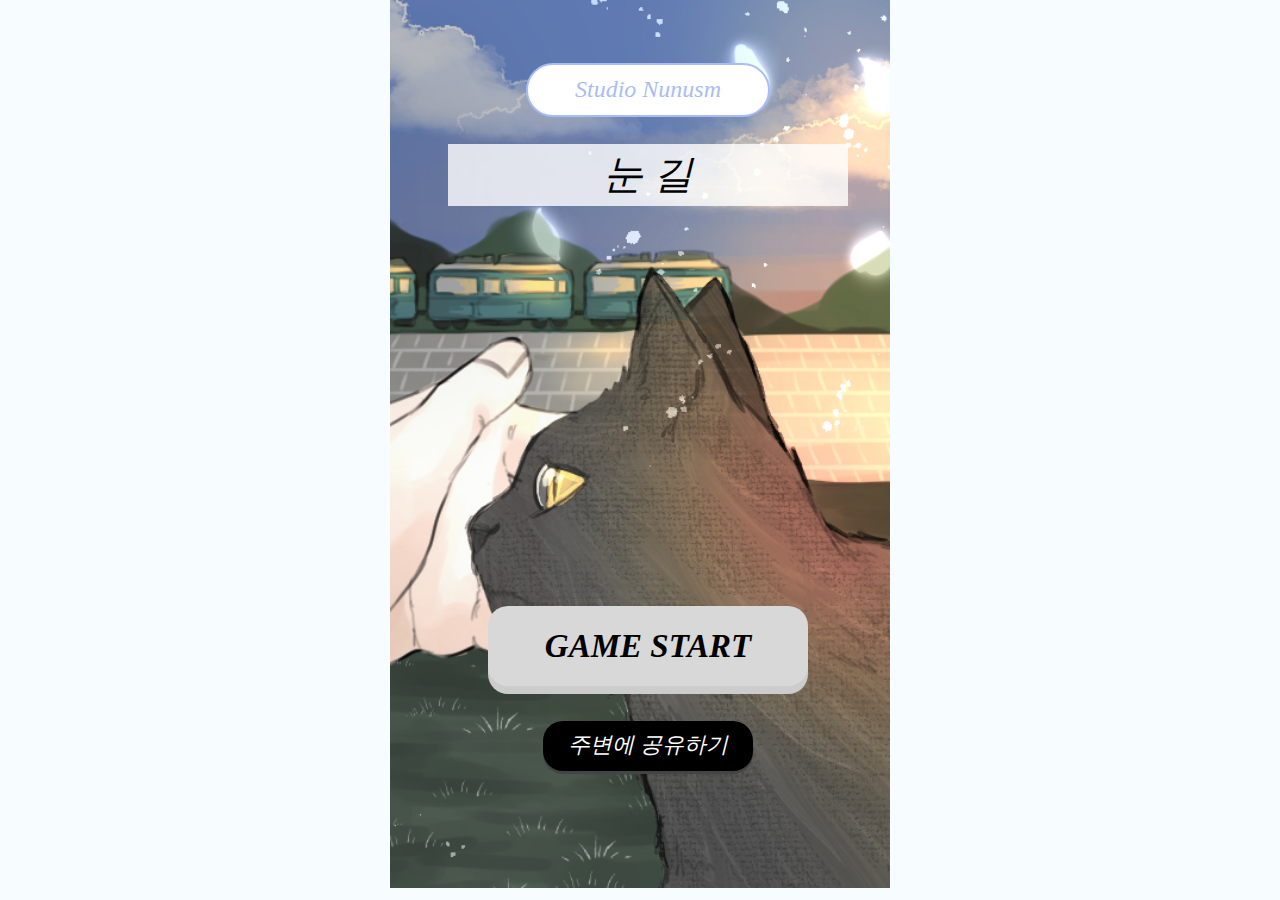
==== index.html @ a26ecec2 "Add files via upload" ====
<!DOCTYPE html>
<html lang="ko">
<head>
  <meta charset="UTF-8">
  <meta http-equiv="X-UA-Compatible" content="IE=edge">
  <meta name="viewport" content="width=device-width, initial-scale=1.0">

  <title>눈길_Nunusm</title>

  <link rel="icon" href="favicon.ico">

  <!-- <link rel="stylesheet" href="https://cdn.jsdelivr.net/npm/reset-css@5.0.1/reset.min.css">
  <link rel="stylesheet" as="style" crossorigin href="https://cdn.jsdelivr.net/gh/orioncactus/pretendard@v1.3.6/dist/web/variable/pretendardvariable-dynamic-subset.css" />
   -->
  <link rel="stylesheet" href="./css/common.css">
  <link rel="stylesheet" href="./css/home.css">
  <script defer src="./js/share.js"></script>
</head>
<body>
  <h2 class="page-subtitle">
    Studio Nunusm
  </h2>
  <h1 class="page-title">
    눈 길
  </h1>
  <!-- <img src="./images/main_character.png" alt="캐릭터" class="character"> -->
  <a href="/conversation.html" class="btn btn-lightgray">
    GAME START
  </a>
  <div class="btn btn-black btn-small share-or-copy">
    주변에 공유하기
  </div>
</body>
</html>
---- css/common.css ----
body {
  font-family: "Pretendard Variable";
  word-break: keep-all;
  padding-top: 35px;
  padding-bottom: 40px;
}
img {
  display: block;
}
.page-title {
  margin-bottom: 20px;
  font-size: 40px;
  font-weight: 580;
  line-height: 1.3;
  color: #000000;
  text-align: center;
  font-style: italic;
  background-color: rgba(255,255,255,0.8);
  max-width: 400px;
  height:fit-content;
  margin-left: auto;
  margin-right: auto;
  padding-top:5px;
  padding-bottom:5px;

}
.page-subtitle {
  font-family: 'Times New Roman', Times, serif;
  font-style: italic;
  width: 240px;
  height: 50px;
  margin-left: auto;
  margin-right: auto;
  margin-bottom: 20px;
  border: 2.5px solid #A9BCF5;
  border-radius: 30px;
  background-color: #FFFFFF;
  display: flex;
  justify-content: center;
  align-items: center;
  font-size: 24px;
  font-weight:500;
  color: #A9BCF5;

}
.btn {
  max-width: 320px;
  height: 80px;
  margin-left: auto;
  margin-right: auto;
  margin-bottom: 35px;
  border-radius: 20px;
  display: flex;
  justify-content: center;
  align-items: center;
  font-weight: 600;
  font-size: 33px;
  font-style: italic;
  line-height: 1.4;
  text-decoration: none;
  text-align: center;
  cursor: pointer;
  user-select: none;
  transition: 0.1s;
}
.btn-lightgray {
  background-color: #D8D8D8;
  box-shadow: 0 8px 0 #cccccc;
  color: #000000;
  margin-top: 400px;

}
.btn-lightgray:active {
  box-shadow: 0 4px 0 #cccccc;
  transform: translateY(5px);
}
.btn-black {
  background-color: #000000;
  box-shadow: 0 3px 0 #444444;
  color: #ffffff;
  font-weight: 450;
}
.btn-black:active {
  box-shadow: 0 3px 0 #444444;
  transform: translateY(5px);
}
.btn-gray {
  background-color: #F2F4F6;
  box-shadow: 0 8px 10 #DFE1E2;
  color: #444444;
}
.btn-gray:active {
  box-shadow: 0 4px 10 #DFE1E2;
  transform: translateY(5px);
}
.btn-small {
  max-width: 210px;
  height: 50px;
  margin-bottom: 30px;
  font-size: 22px;
}

/* @media (max-width: 640px) {
  body {
    padding-top: 50px;
    margin-left: 20px;
    margin-right: 20px;
  }
  .page-title {
    font-size: 45px;
  }
  .btn {
    max-width: 300px;
    height: 75px;
    font-size: 30px;
  }
  .btn-small{
    max-width: 195px;
    height: 47px;
    font-size:20px;
  }
} */
---- css/home.css ----
body {
  background-color: #F6FCFF;
  background-image: url("../images/home.jpg");
  background-size: 500px;
  background-position: top;
  background-repeat: no-repeat;
  width: 100%;
}
.character {
  max-width: 364px;
  width: 100%;
  margin-left: auto;
  margin-right: auto;
  margin-bottom: 40px;
}
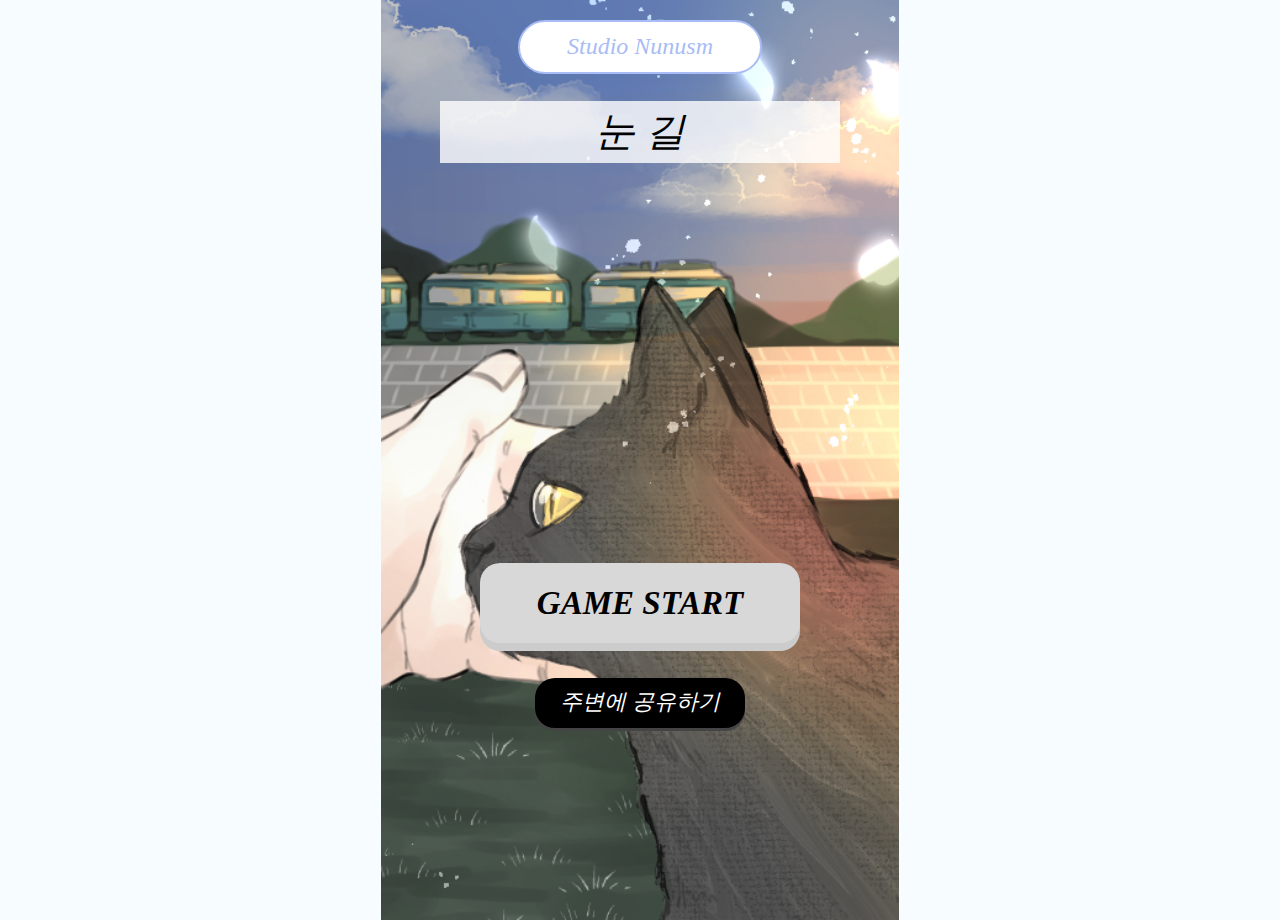
==== commit 6cde5036: "Update index.html" ====
--- a/index.html
+++ b/index.html
@@ -1,6 +1,15 @@
 <!DOCTYPE html>
 <html lang="ko">
 <head>
+  <!-- Google tag (gtag.js) -->
+<script async src="https://www.googletagmanager.com/gtag/js?id=G-TP3XF3L8WX"></script>
+<script>
+  window.dataLayer = window.dataLayer || [];
+  function gtag(){dataLayer.push(arguments);}
+  gtag('js', new Date());
+
+  gtag('config', 'G-TP3XF3L8WX');
+</script>
   <meta charset="UTF-8">
   <meta http-equiv="X-UA-Compatible" content="IE=edge">
   <meta name="viewport" content="width=device-width, initial-scale=1.0">
@@ -31,4 +40,4 @@
     주변에 공유하기
   </div>
 </body>
-</html>+</html>
--- a/css/home.css
+++ b/css/home.css
@@ -1,10 +1,14 @@
 body {
   background-color: #F6FCFF;
   background-image: url("../images/home.jpg");
-  background-size: 500px;
-  background-position: top;
-  background-repeat: no-repeat;
+  background-size: contain; /* 이미지가 잘리지 않도록 비율 유지하면서 화면에 맞추기 */
+  background-position: top; /* 이미지를 중앙에 배치 */
+  background-repeat: no-repeat; /* 이미지를 반복하지 않음 */
   width: 100%;
+  height: 100vh; /* 화면 전체를 채우도록 설정 */
+  margin: 0; /* 기본 마진 제거 */
+  padding: 0; /* 기본 패딩 제거 */
+  overflow: hidden; /* 넘치는 콘텐츠 숨기기 */
 }
 .character {
   max-width: 364px;
@@ -12,4 +16,4 @@
   margin-left: auto;
   margin-right: auto;
   margin-bottom: 40px;
-}+}
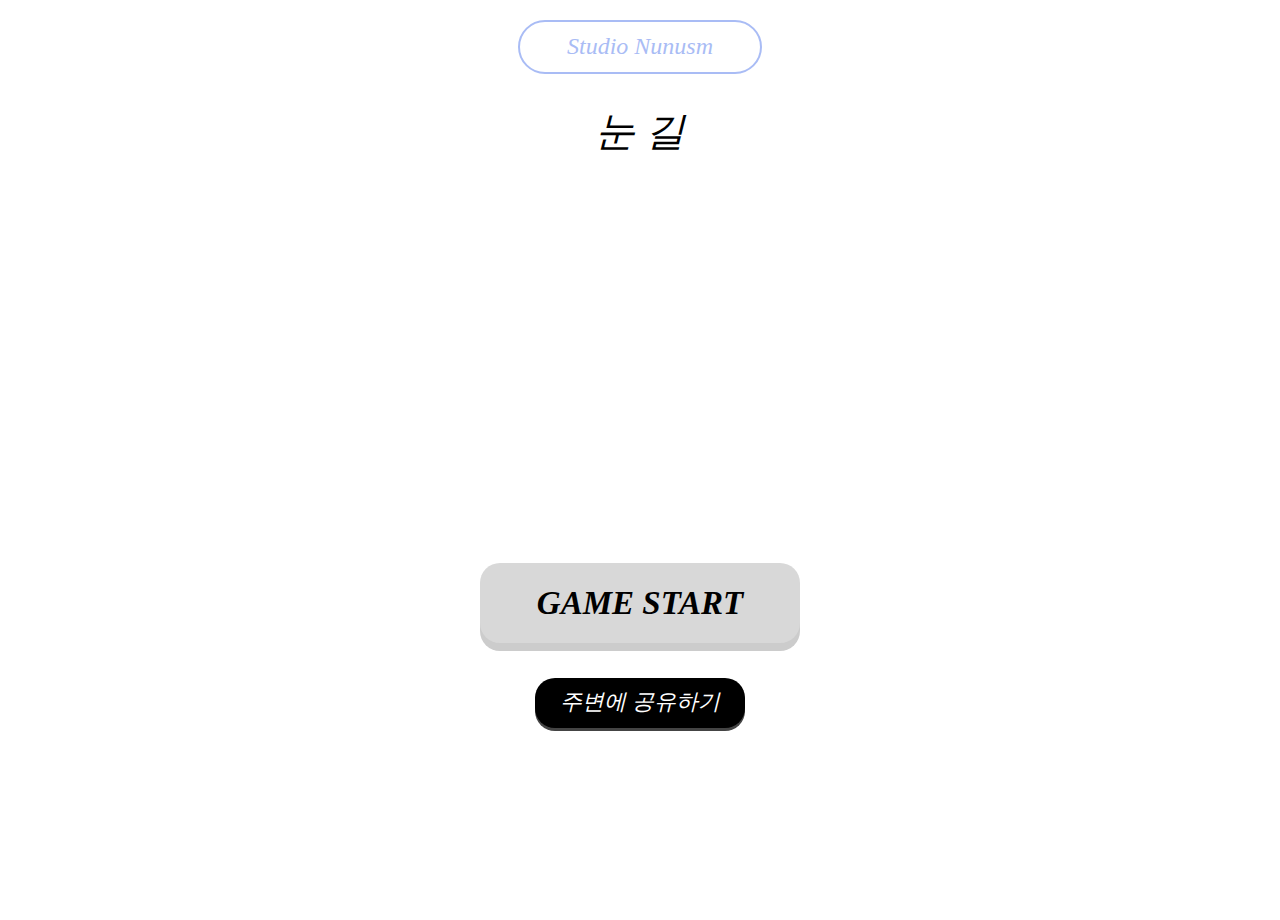
==== commit 60595ddf: "merge" ====
--- a/index.html
+++ b/index.html
@@ -26,18 +26,24 @@
   <script defer src="./js/share.js"></script>
 </head>
 <body>
-  <h2 class="page-subtitle">
-    Studio Nunusm
-  </h2>
-  <h1 class="page-title">
-    눈 길
-  </h1>
-  <!-- <img src="./images/main_character.png" alt="캐릭터" class="character"> -->
-  <a href="/conversation.html" class="btn btn-lightgray">
-    GAME START
-  </a>
-  <div class="btn btn-black btn-small share-or-copy">
-    주변에 공유하기
+  <div class="img-container">
+    <img class="home_background_image" src="../images/home.webp" alt="">
   </div>
+  <div class="contents">
+    <h2 class="page-subtitle">
+      Studio Nunusm
+    </h2>
+    <h1 class="page-title">
+      눈 길
+    </h1>
+    <!-- <img src="./images/main_character.png" alt="캐릭터" class="character"> -->
+    <a href="/conversation.html" class="btn btn-lightgray">
+      GAME START
+    </a>
+    <div class="btn btn-black btn-small share-or-copy">
+      주변에 공유하기
+    </div>
+  </div>
+
 </body>
 </html>
--- a/css/home.css
+++ b/css/home.css
@@ -1,19 +1,71 @@
-body {
-  background-color: #F6FCFF;
-  background-image: url("../images/home.jpg");
-  background-size: contain; /* 이미지가 잘리지 않도록 비율 유지하면서 화면에 맞추기 */
-  background-position: top; /* 이미지를 중앙에 배치 */
-  background-repeat: no-repeat; /* 이미지를 반복하지 않음 */
-  width: 100%;
-  height: 100vh; /* 화면 전체를 채우도록 설정 */
-  margin: 0; /* 기본 마진 제거 */
-  padding: 0; /* 기본 패딩 제거 */
-  overflow: hidden; /* 넘치는 콘텐츠 숨기기 */
+/* PC 일 떄 */
+@media only screen and (min-width: 500px) {
+  body {
+    width: 100%;
+    height: 100vh; /* 화면 전체를 채우도록 설정 */
+    margin: 0; /* 기본 마진 제거 */
+    padding: 0; /* 기본 패딩 제거 */
+    overflow: hidden; /* 넘치는 콘텐츠 숨기기 */
+  }
+  .character {
+    max-width: 364px;
+    width: 100%;
+    margin-left: auto;
+    margin-right: auto;
+    margin-bottom: 40px;
+  }
+
+  .img-container {
+    position: absolute;
+    top: 0;
+    display: flex;
+    justify-content: center;
+    width: 100%;
+  }
+
+  .contents {
+    position: relative;
+  }
+
+  .home_background_image {
+    height: 100vh; /* 화면 전체를 채우도록 설정 */
+  }
 }
-.character {
-  max-width: 364px;
-  width: 100%;
-  margin-left: auto;
-  margin-right: auto;
-  margin-bottom: 40px;
+
+/* MO 일 떄 */
+@media only screen and (max-width: 500px) {
+  body {
+    width: 100%;
+    height: 100vh; /* 화면 전체를 채우도록 설정 */
+    margin: 0; /* 기본 마진 제거 */
+    padding: 0; /* 기본 패딩 제거 */
+    overflow: hidden; /* 넘치는 콘텐츠 숨기기 */
+  }
+  .character {
+    max-width: 364px;
+    width: 100%;
+    margin-left: auto;
+    margin-right: auto;
+    margin-bottom: 40px;
+  }
+
+  .img-container {
+    position: absolute;
+    top: 0;
+    display: flex;
+    justify-content: center;
+    width: 100vw;
+    height: 100vh; /* 화면 전체를 채우도록 설정 */
+    overflow: hidden;
+  }
+
+  .contents {
+    position: relative;
+    padding-top: 20px;
+  }
+
+  .home_background_image {
+    object-fit: cover;
+  }
+
 }
